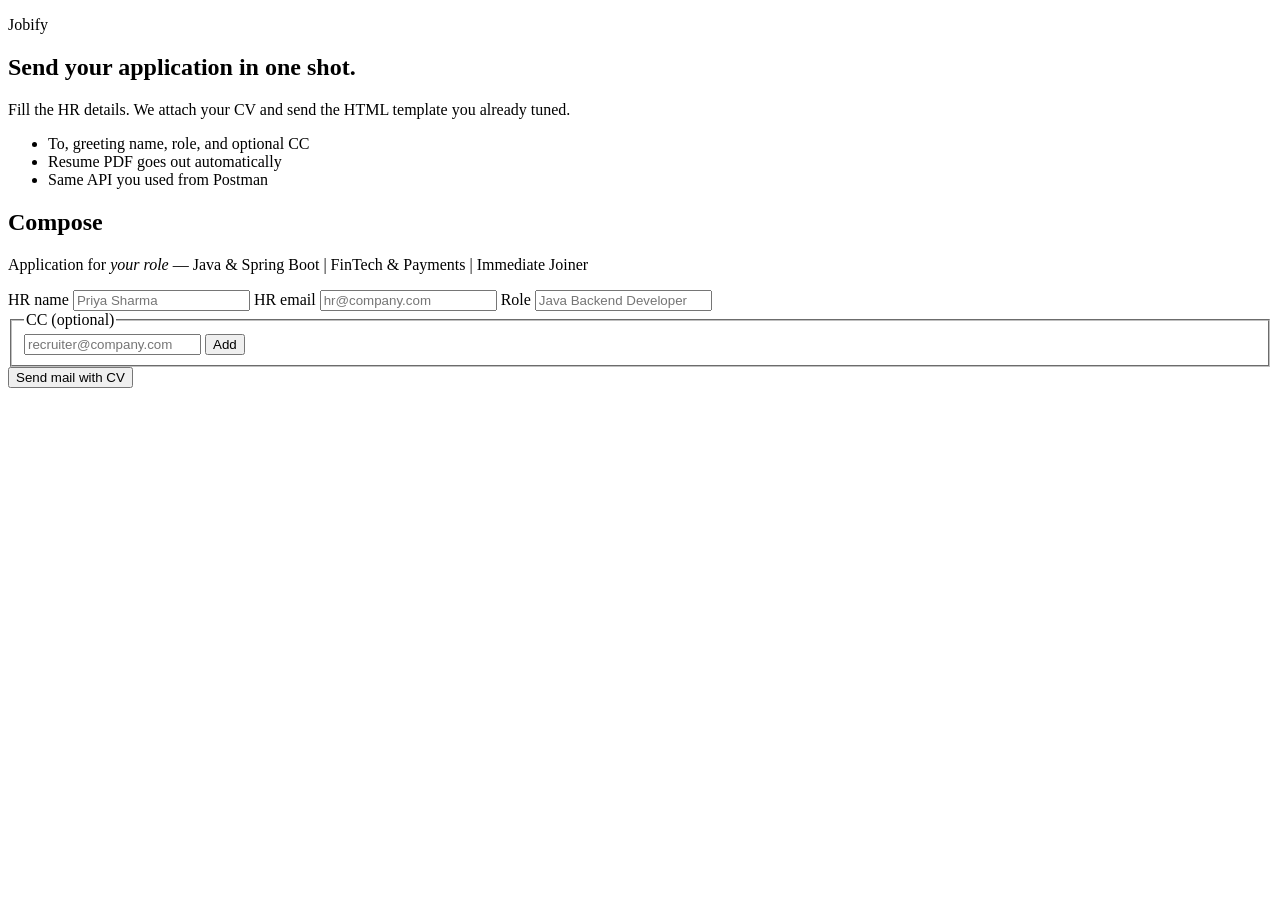
==== src/main/resources/static/index.html @ 7d97b7ba "working mode with backend and Frontend" ====
<!DOCTYPE html>
<html lang="en">
<head>
    <meta charset="UTF-8">
    <meta name="viewport" content="width=device-width, initial-scale=1">
    <title>Jobify — Send HR mail</title>
    <link rel="preconnect" href="https://fonts.googleapis.com">
    <link rel="preconnect" href="https://fonts.gstatic.com" crossorigin>
    <link href="https://fonts.googleapis.com/css2?family=Fraunces:opsz,wght@9..144,500;9..144,650&family=IBM+Plex+Sans:wght@400;500;600&display=swap" rel="stylesheet">
    <link rel="stylesheet" href="/css/app.css">
</head>
<body>
    <div class="page">
        <aside class="rail">
            <p class="mark">Jobify</p>
            <h1>Send your application in one shot.</h1>
            <p class="lede">Fill the HR details. We attach your CV and send the HTML template you already tuned.</p>
            <ul class="notes">
                <li>To, greeting name, role, and optional CC</li>
                <li>Resume PDF goes out automatically</li>
                <li>Same API you used from Postman</li>
            </ul>
        </aside>

        <main class="sheet">
            <form id="mail-form" novalidate>
                <header class="sheet-head">
                    <h2>Compose</h2>
                    <p id="subject-preview" class="subject">Application for <em>your role</em> — Java &amp; Spring Boot | FinTech &amp; Payments | Immediate Joiner</p>
                </header>

                <label>
                    HR name
                    <input id="hrName" name="hrName" type="text" autocomplete="name" required placeholder="Priya Sharma">
                </label>

                <label>
                    HR email
                    <input id="email" name="email" type="email" autocomplete="email" required placeholder="hr@company.com">
                </label>

                <label>
                    Role
                    <input id="role" name="role" type="text" required placeholder="Java Backend Developer">
                </label>

                <fieldset class="cc-block">
                    <legend>CC (optional)</legend>
                    <div class="cc-row">
                        <input id="cc-input" type="email" placeholder="recruiter@company.com" aria-label="Add CC email">
                        <button type="button" id="cc-add" class="ghost">Add</button>
                    </div>
                    <ul id="cc-list" class="chips" hidden></ul>
                </fieldset>

                <p id="form-status" class="status" role="status" hidden></p>

                <button type="submit" id="send-btn" class="send">Send mail with CV</button>
            </form>
        </main>
    </div>
    <script src="/js/app.js"></script>
</body>
</html>
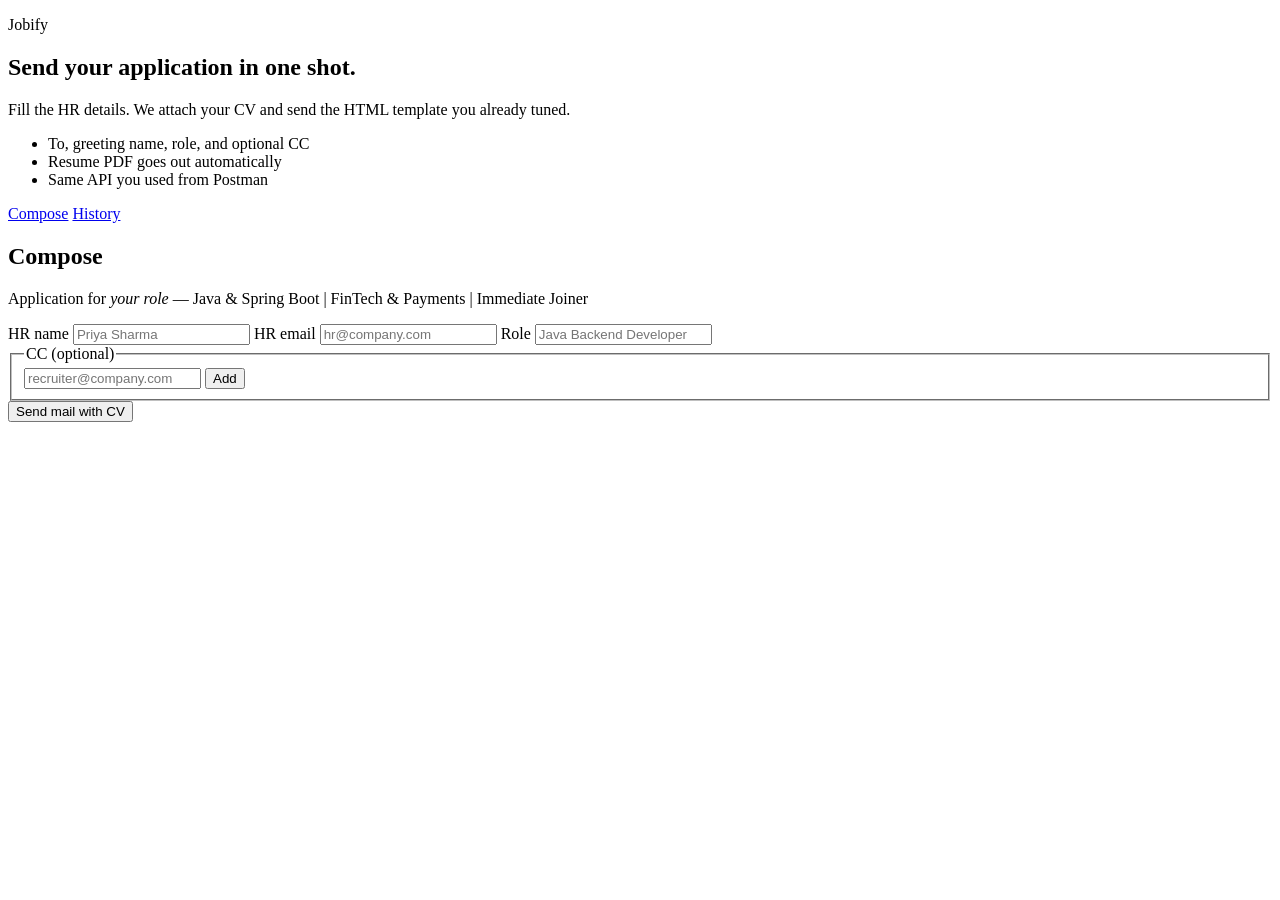
==== commit 3199fc7b: "added hr, hr_user_mapping and hISTORY TABLE ADD" ====
--- a/src/main/resources/static/index.html
+++ b/src/main/resources/static/index.html
@@ -20,6 +20,10 @@
                 <li>Resume PDF goes out automatically</li>
                 <li>Same API you used from Postman</li>
             </ul>
+            <nav class="nav">
+                <a href="/" class="active" aria-current="page">Compose</a>
+                <a href="/history.html">History</a>
+            </nav>
         </aside>
 
         <main class="sheet">
